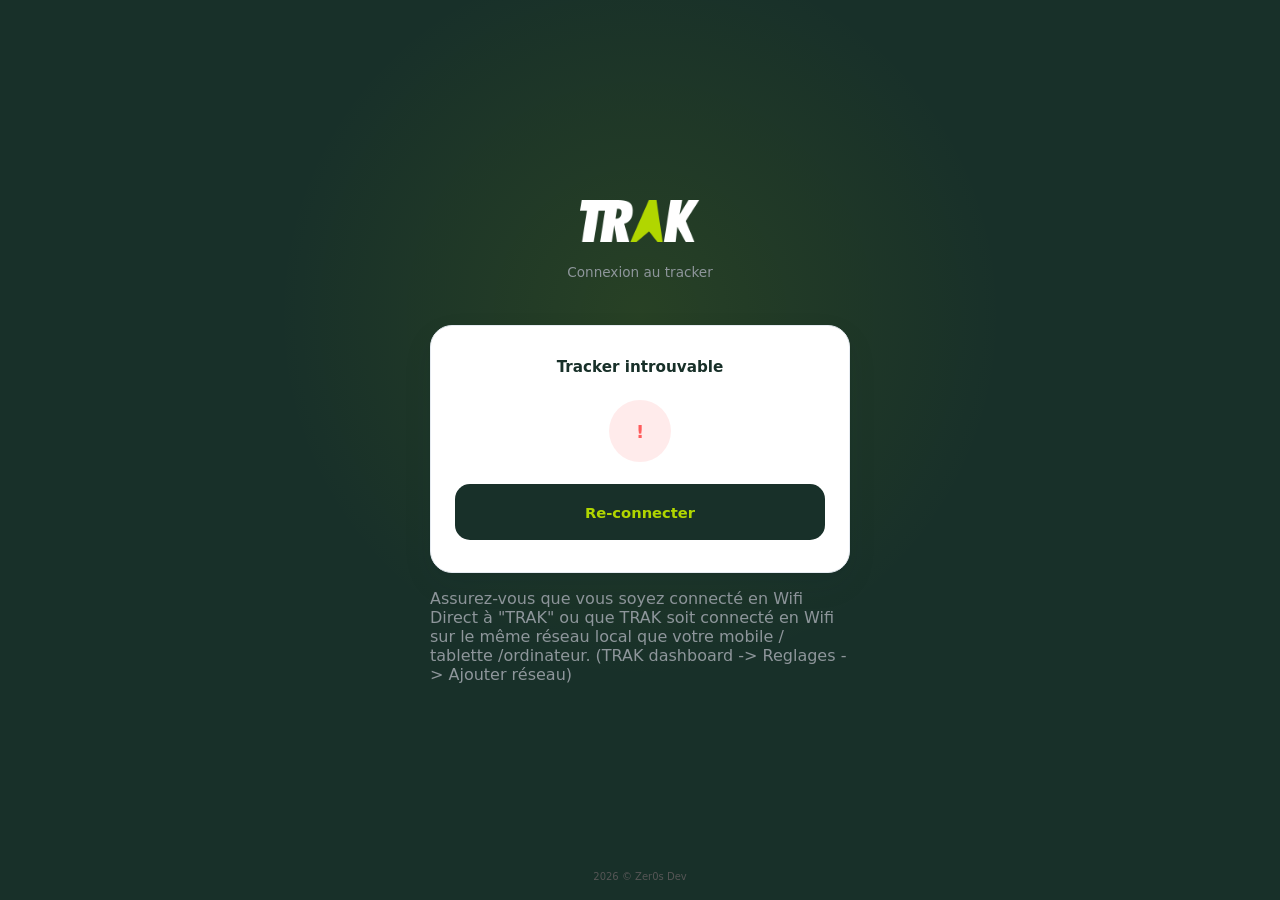
==== main/assets/index.html @ b2f90632 "Add files via upload" ====
<!DOCTYPE html>
<html lang="fr">
  <head>
    <meta charset="utf-8" />

    <meta
      name="viewport"
      content="width=device-width,initial-scale=1,maximum-scale=1,user-scalable=no"
    />

    <title>TRAK - Connexion</title>

    <style>

        :root{
          --bg:#183029;
          --accent:#b1d600;
          --surface:#fff;
          --border:#e6ebf1;
          --text:#183029;
          --muted:#8e969b;
          --error:#ff5c5c;
          --success:#35c759;
        }

        *{
          box-sizing:border-box;
        }

        html,
        body{
          margin:0;
          padding:0;
          width:100%;
          height:100%;
          overflow:hidden;

          background:var(--bg);
          color:var(--text);

          font-family:
            system-ui,
            -apple-system,
            BlinkMacSystemFont,
            "Segoe UI",
            sans-serif;
        }

        body{

          display:flex;
          align-items:center;
          justify-content:center;

         background: radial-gradient( circle at 50% 35%, rgba(177,214,0,.10), transparent 42% ), var(--bg);
        }


        /* ============================================================
           ÉCRAN DE CONNEXION
           ============================================================ */

        .start-screen{

          width:100%;
          height:100%;

          display:flex;
          align-items:center;
          justify-content:center;

          padding:30px;
        }


        .content{

          width:min(100%,420px);

          display:flex;
          flex-direction:column;
          align-items:center;

          text-align:center;
        }


        /* ============================================================
           LOGO
           ============================================================ */

        .logo{

          margin-bottom:18px;
          min-height:32px;
        }


        .logo img{

          max-width:180px;
          max-height:42px;

          object-fit:contain;
        }


        /* ============================================================
           SOUS-TITRE
           ============================================================ */

        .subtitle{

          color:var(--muted);

          font-size:.85rem;

          margin-bottom:45px;
        }

.intro {
  text-align: left;
  color: var(--muted);
}
        /* ============================================================
           CARTE
           ============================================================ */

        .network-card{

          width:100%;

          padding:32px 24px;

          background:var(--surface);

          backdrop-filter:blur(16px);
          -webkit-backdrop-filter:blur(16px);

          border:1px solid var(--border);

          border-radius:22px;

          box-shadow:
            0 12px 30px rgba(10,37,64,.08),0 2px 6px rgba(10,37,64,.05)
        }


        /* ============================================================
           TEXTE DE CONNEXION
           ============================================================ */

        .network-title{

          font-size:.95rem;

          font-weight:650;

          color:var(--text);

          margin-bottom:24px;
        }


        /* ============================================================
           LOADER
           ============================================================ */

        .loader{

          display:flex;

          flex-direction:column;

          align-items:center;

          gap:14px;
        }


        .spinner{

          width:32px;
          height:32px;

          border-radius:50%;

          border:3px solid rgba(255,255,255,.12);

          border-top-color:var(--accent);

          animation:
            spin .8s linear infinite;
        }


        @keyframes spin{

          to{
            transform:rotate(360deg);
          }
        }


        .status{

          color:var(--muted);

          font-size:.82rem;

          min-height:20px;
        }


        /* ============================================================
           ÉTAT TROUVÉ
           ============================================================ */

        .success-icon{

          width:62px;
          height:62px;

          display:none;

          align-items:center;
          justify-content:center;

          border-radius:50%;

          background:rgba(53,199,89,.12);

          color:var(--success);

          font-size:18px;
          font-weight:700;
          margin-left: auto;
      margin-right: auto;
        }


        /* ============================================================
           ÉTAT ERREUR
           ============================================================ */

        .error-icon{

          width:62px;
          height:62px;

          display:none;

          align-items:center;
          justify-content:center;

          border-radius:50%;

          background:rgba(255,92,92,.12);

          color:var(--error);

          font-size:18px;
          font-weight:700;
          margin-left: auto;
      margin-right: auto;
        }


        /* ============================================================
           BOUTON RECONNECTER
           ============================================================ */

        .reconnect-button{

          display:none;

          width:100%;

          min-height:56px;

          margin-top:22px;

          border-radius:15px;

         

          background:var(--bg);

          color:var(--accent);

          font-family:inherit;

          font-size:.92rem;
          border: none;
          font-weight:650;

          cursor:pointer;

          transition:
            background .18s ease,
            transform .12s ease,
            opacity .18s ease;
        }


        .reconnect-button:hover{

        background:var(--bg);
        opacity: 0.8;
        }


        .reconnect-button:active{

          transform:scale(.98);
        }


        .reconnect-button.loading{

          pointer-events:none;

          opacity:.55;
        }


        /* ============================================================
           FOOTER
           ============================================================ */

        .footer{

          position:fixed;

          bottom:18px;

          left:0;
          right:0;

          text-align:center;

          color:#555;

          font-size:10px;
        }


        /* ============================================================
           MOBILE
           ============================================================ */

        @media(max-width:480px){

          .network-card{

            padding:28px 20px;
          }

        }
    </style>
  </head>

  <body>
    <div id="startScreen" class="start-screen">
      <div class="content">
        <!-- LOGO -->

        <div class="logo">
          <img
            src="logo_dark_web.png"
            alt="Zer0S Tracker"
            onerror="this.style.display='none'"
          />
        </div>

        <!-- SOUS-TITRE -->

        <div class="subtitle">Connexion au tracker
</br>

        </div>

        <!-- CARTE -->

        <div class="network-card">
          <div id="networkTitle" class="network-title">
            Recherche du tracker…
          </div>

          <!-- LOADER -->

          <div id="loader" class="loader">
            <div class="spinner"></div>

            <div id="status" class="status">Recherche du tracker…</div>
          </div>

          <!-- SUCCÈS -->

          <div id="successIcon" class="success-icon">✓</div>

          <!-- ERREUR -->

          <div id="errorIcon" class="error-icon">!</div>

          <!-- RECONNECTER -->

          <button id="reconnectButton" class="reconnect-button" type="button">
            Re-connecter
          </button>
        </div>
        <p class="intro">Assurez-vous que vous soyez connecté en Wifi Direct à "TRAK" ou que TRAK soit connecté en Wifi sur le même réseau local que votre mobile / tablette /ordinateur. (TRAK dashboard -> Reglages -> Ajouter réseau)</p>
      </div>

    </div>


    <div class="footer">2026 © Zer0s Dev</div>

    <script>


      /* ============================================================
         ÉLÉMENTS
         ============================================================ */

      const loader =
        document.getElementById(
          "loader"
        );


      const status =
        document.getElementById(
          "status"
        );


      const networkTitle =
        document.getElementById(
          "networkTitle"
        );


      const successIcon =
        document.getElementById(
          "successIcon"
        );


      const errorIcon =
        document.getElementById(
          "errorIcon"
        );


      const reconnectButton =
        document.getElementById(
          "reconnectButton"
        );


      /* ============================================================
         ÉTAT
         ============================================================ */

      let connecting = false;


      /* ============================================================
         RECHERCHE
         ============================================================ */

      function connectTracker(){

        if(connecting){

          return;
        }

        connecting = true;


        /* Réinitialisation */

        loader.style.display =
          "flex";

        successIcon.style.display =
          "none";

        errorIcon.style.display =
          "none";

        reconnectButton.style.display =
          "none";

        reconnectButton.classList.add(
          "loading"
        );


        networkTitle.textContent =
          "Recherche du tracker…";


        status.textContent =
          "Recherche du tracker…";


        console.log(
          "TRAK: demande de connexion automatique"
        );


        /*
         * Appel Android.
         */

        if(
          window.Android &&
          typeof Android.connectToTracker ===
            "function"
        ){

          Android.connectToTracker();

          return;
        }


        /*
         * Fallback navigateur.
         *
         * Normalement cette partie ne sera
         * jamais utilisée dans l'application.
         */

        connecting = false;

        loader.style.display =
          "none";

        errorIcon.style.display =
          "flex";

        networkTitle.textContent =
          "Tracker introuvable";

        status.textContent =
          "Connexion disponible uniquement dans l'application";


        reconnectButton.style.display =
          "block";

        reconnectButton.classList.remove(
          "loading"
        );
      }


      /* ============================================================
         RECONNECTER
         ============================================================ */

      reconnectButton.addEventListener(
        "click",
        function(){

          connectTracker();

        }
      );


      /* ============================================================
         API ANDROID
         ============================================================ */

      /*
       * Ces fonctions sont appelées depuis MainActivity.
       *
       * Elles permettent à Android de mettre à jour
       * l'interface avant de charger le dashboard.
       */


      /*
       * Recherche en cours.
       */

      window.trackerSearching =
        function(){

          connecting = true;

          loader.style.display =
            "flex";

          successIcon.style.display =
            "none";

          errorIcon.style.display =
            "none";

          reconnectButton.style.display =
            "none";

          networkTitle.textContent =
            "Recherche du tracker…";

          status.textContent =
            "Recherche du tracker…";
        };


      /*
       * Tracker trouvé.
       */

      window.trackerFound =
        function(){

          connecting = false;

          loader.style.display =
            "none";

          errorIcon.style.display =
            "none";

          successIcon.style.display =
            "flex";

          networkTitle.textContent =
            "Tracker trouvé !";

          status.textContent =
            "Connexion au dashboard…";
        };


      /*
       * Tracker introuvable.
       */

      window.trackerNotFound =
        function(){

          connecting = false;

          loader.style.display =
            "none";

          successIcon.style.display =
            "none";

          errorIcon.style.display =
            "flex";

          networkTitle.textContent =
            "Tracker introuvable";

          status.textContent =
            "Vérifiez la connexion WiFi du téléphone.";

          reconnectButton.style.display =
            "block";

          reconnectButton.classList.remove(
            "loading"
          );
        };


      /* ============================================================
         DÉMARRAGE AUTOMATIQUE
         ============================================================ */

      window.addEventListener(
        "load",
        function(){

          console.log(
            "TRAK: écran de connexion prêt"
          );


          /*
           * Petit délai pour laisser la WebView
           * terminer son initialisation.
           */

          setTimeout(
            function(){

              connectTracker();

            },
            150
          );

        }
      );
    </script>
  </body>
</html>
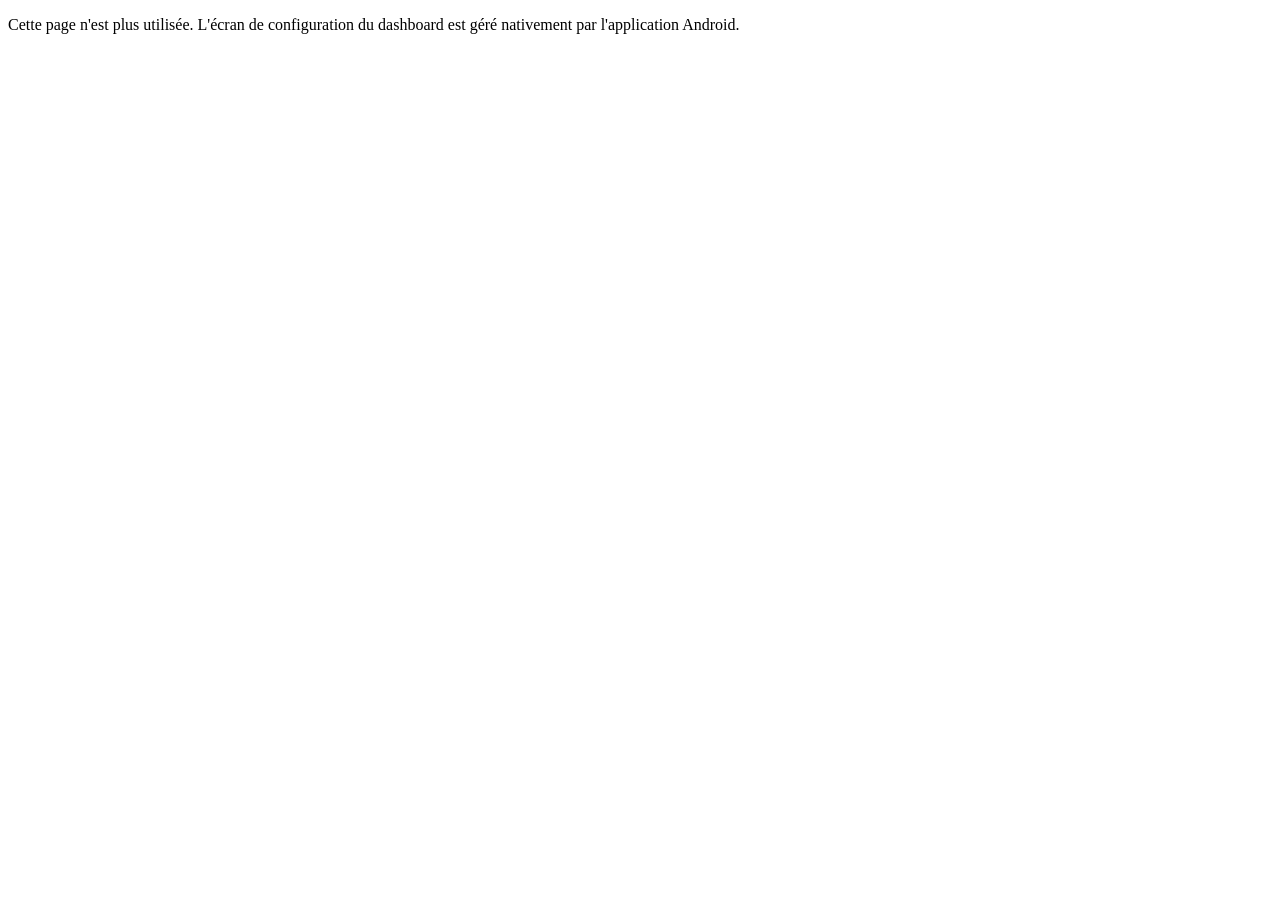
==== commit 0f655680: "Remove obsolete Android network discovery screen" ====
--- a/main/assets/index.html
+++ b/main/assets/index.html
@@ -1,708 +1,5 @@
 <!DOCTYPE html>
 <html lang="fr">
-  <head>
-    <meta charset="utf-8" />
-
-    <meta
-      name="viewport"
-      content="width=device-width,initial-scale=1,maximum-scale=1,user-scalable=no"
-    />
-
-    <title>TRAK - Connexion</title>
-
-    <style>
-
-        :root{
-          --bg:#183029;
-          --accent:#b1d600;
-          --surface:#fff;
-          --border:#e6ebf1;
-          --text:#183029;
-          --muted:#8e969b;
-          --error:#ff5c5c;
-          --success:#35c759;
-        }
-
-        *{
-          box-sizing:border-box;
-        }
-
-        html,
-        body{
-          margin:0;
-          padding:0;
-          width:100%;
-          height:100%;
-          overflow:hidden;
-
-          background:var(--bg);
-          color:var(--text);
-
-          font-family:
-            system-ui,
-            -apple-system,
-            BlinkMacSystemFont,
-            "Segoe UI",
-            sans-serif;
-        }
-
-        body{
-
-          display:flex;
-          align-items:center;
-          justify-content:center;
-
-         background: radial-gradient( circle at 50% 35%, rgba(177,214,0,.10), transparent 42% ), var(--bg);
-        }
-
-
-        /* ============================================================
-           ÉCRAN DE CONNEXION
-           ============================================================ */
-
-        .start-screen{
-
-          width:100%;
-          height:100%;
-
-          display:flex;
-          align-items:center;
-          justify-content:center;
-
-          padding:30px;
-        }
-
-
-        .content{
-
-          width:min(100%,420px);
-
-          display:flex;
-          flex-direction:column;
-          align-items:center;
-
-          text-align:center;
-        }
-
-
-        /* ============================================================
-           LOGO
-           ============================================================ */
-
-        .logo{
-
-          margin-bottom:18px;
-          min-height:32px;
-        }
-
-
-        .logo img{
-
-          max-width:180px;
-          max-height:42px;
-
-          object-fit:contain;
-        }
-
-
-        /* ============================================================
-           SOUS-TITRE
-           ============================================================ */
-
-        .subtitle{
-
-          color:var(--muted);
-
-          font-size:.85rem;
-
-          margin-bottom:45px;
-        }
-
-.intro {
-  text-align: left;
-  color: var(--muted);
-}
-        /* ============================================================
-           CARTE
-           ============================================================ */
-
-        .network-card{
-
-          width:100%;
-
-          padding:32px 24px;
-
-          background:var(--surface);
-
-          backdrop-filter:blur(16px);
-          -webkit-backdrop-filter:blur(16px);
-
-          border:1px solid var(--border);
-
-          border-radius:22px;
-
-          box-shadow:
-            0 12px 30px rgba(10,37,64,.08),0 2px 6px rgba(10,37,64,.05)
-        }
-
-
-        /* ============================================================
-           TEXTE DE CONNEXION
-           ============================================================ */
-
-        .network-title{
-
-          font-size:.95rem;
-
-          font-weight:650;
-
-          color:var(--text);
-
-          margin-bottom:24px;
-        }
-
-
-        /* ============================================================
-           LOADER
-           ============================================================ */
-
-        .loader{
-
-          display:flex;
-
-          flex-direction:column;
-
-          align-items:center;
-
-          gap:14px;
-        }
-
-
-        .spinner{
-
-          width:32px;
-          height:32px;
-
-          border-radius:50%;
-
-          border:3px solid rgba(255,255,255,.12);
-
-          border-top-color:var(--accent);
-
-          animation:
-            spin .8s linear infinite;
-        }
-
-
-        @keyframes spin{
-
-          to{
-            transform:rotate(360deg);
-          }
-        }
-
-
-        .status{
-
-          color:var(--muted);
-
-          font-size:.82rem;
-
-          min-height:20px;
-        }
-
-
-        /* ============================================================
-           ÉTAT TROUVÉ
-           ============================================================ */
-
-        .success-icon{
-
-          width:62px;
-          height:62px;
-
-          display:none;
-
-          align-items:center;
-          justify-content:center;
-
-          border-radius:50%;
-
-          background:rgba(53,199,89,.12);
-
-          color:var(--success);
-
-          font-size:18px;
-          font-weight:700;
-          margin-left: auto;
-      margin-right: auto;
-        }
-
-
-        /* ============================================================
-           ÉTAT ERREUR
-           ============================================================ */
-
-        .error-icon{
-
-          width:62px;
-          height:62px;
-
-          display:none;
-
-          align-items:center;
-          justify-content:center;
-
-          border-radius:50%;
-
-          background:rgba(255,92,92,.12);
-
-          color:var(--error);
-
-          font-size:18px;
-          font-weight:700;
-          margin-left: auto;
-      margin-right: auto;
-        }
-
-
-        /* ============================================================
-           BOUTON RECONNECTER
-           ============================================================ */
-
-        .reconnect-button{
-
-          display:none;
-
-          width:100%;
-
-          min-height:56px;
-
-          margin-top:22px;
-
-          border-radius:15px;
-
-         
-
-          background:var(--bg);
-
-          color:var(--accent);
-
-          font-family:inherit;
-
-          font-size:.92rem;
-          border: none;
-          font-weight:650;
-
-          cursor:pointer;
-
-          transition:
-            background .18s ease,
-            transform .12s ease,
-            opacity .18s ease;
-        }
-
-
-        .reconnect-button:hover{
-
-        background:var(--bg);
-        opacity: 0.8;
-        }
-
-
-        .reconnect-button:active{
-
-          transform:scale(.98);
-        }
-
-
-        .reconnect-button.loading{
-
-          pointer-events:none;
-
-          opacity:.55;
-        }
-
-
-        /* ============================================================
-           FOOTER
-           ============================================================ */
-
-        .footer{
-
-          position:fixed;
-
-          bottom:18px;
-
-          left:0;
-          right:0;
-
-          text-align:center;
-
-          color:#555;
-
-          font-size:10px;
-        }
-
-
-        /* ============================================================
-           MOBILE
-           ============================================================ */
-
-        @media(max-width:480px){
-
-          .network-card{
-
-            padding:28px 20px;
-          }
-
-        }
-    </style>
-  </head>
-
-  <body>
-    <div id="startScreen" class="start-screen">
-      <div class="content">
-        <!-- LOGO -->
-
-        <div class="logo">
-          <img
-            src="logo_dark_web.png"
-            alt="Zer0S Tracker"
-            onerror="this.style.display='none'"
-          />
-        </div>
-
-        <!-- SOUS-TITRE -->
-
-        <div class="subtitle">Connexion au tracker
-</br>
-
-        </div>
-
-        <!-- CARTE -->
-
-        <div class="network-card">
-          <div id="networkTitle" class="network-title">
-            Recherche du tracker…
-          </div>
-
-          <!-- LOADER -->
-
-          <div id="loader" class="loader">
-            <div class="spinner"></div>
-
-            <div id="status" class="status">Recherche du tracker…</div>
-          </div>
-
-          <!-- SUCCÈS -->
-
-          <div id="successIcon" class="success-icon">✓</div>
-
-          <!-- ERREUR -->
-
-          <div id="errorIcon" class="error-icon">!</div>
-
-          <!-- RECONNECTER -->
-
-          <button id="reconnectButton" class="reconnect-button" type="button">
-            Re-connecter
-          </button>
-        </div>
-        <p class="intro">Assurez-vous que vous soyez connecté en Wifi Direct à "TRAK" ou que TRAK soit connecté en Wifi sur le même réseau local que votre mobile / tablette /ordinateur. (TRAK dashboard -> Reglages -> Ajouter réseau)</p>
-      </div>
-
-    </div>
-
-
-    <div class="footer">2026 © Zer0s Dev</div>
-
-    <script>
-
-
-      /* ============================================================
-         ÉLÉMENTS
-         ============================================================ */
-
-      const loader =
-        document.getElementById(
-          "loader"
-        );
-
-
-      const status =
-        document.getElementById(
-          "status"
-        );
-
-
-      const networkTitle =
-        document.getElementById(
-          "networkTitle"
-        );
-
-
-      const successIcon =
-        document.getElementById(
-          "successIcon"
-        );
-
-
-      const errorIcon =
-        document.getElementById(
-          "errorIcon"
-        );
-
-
-      const reconnectButton =
-        document.getElementById(
-          "reconnectButton"
-        );
-
-
-      /* ============================================================
-         ÉTAT
-         ============================================================ */
-
-      let connecting = false;
-
-
-      /* ============================================================
-         RECHERCHE
-         ============================================================ */
-
-      function connectTracker(){
-
-        if(connecting){
-
-          return;
-        }
-
-        connecting = true;
-
-
-        /* Réinitialisation */
-
-        loader.style.display =
-          "flex";
-
-        successIcon.style.display =
-          "none";
-
-        errorIcon.style.display =
-          "none";
-
-        reconnectButton.style.display =
-          "none";
-
-        reconnectButton.classList.add(
-          "loading"
-        );
-
-
-        networkTitle.textContent =
-          "Recherche du tracker…";
-
-
-        status.textContent =
-          "Recherche du tracker…";
-
-
-        console.log(
-          "TRAK: demande de connexion automatique"
-        );
-
-
-        /*
-         * Appel Android.
-         */
-
-        if(
-          window.Android &&
-          typeof Android.connectToTracker ===
-            "function"
-        ){
-
-          Android.connectToTracker();
-
-          return;
-        }
-
-
-        /*
-         * Fallback navigateur.
-         *
-         * Normalement cette partie ne sera
-         * jamais utilisée dans l'application.
-         */
-
-        connecting = false;
-
-        loader.style.display =
-          "none";
-
-        errorIcon.style.display =
-          "flex";
-
-        networkTitle.textContent =
-          "Tracker introuvable";
-
-        status.textContent =
-          "Connexion disponible uniquement dans l'application";
-
-
-        reconnectButton.style.display =
-          "block";
-
-        reconnectButton.classList.remove(
-          "loading"
-        );
-      }
-
-
-      /* ============================================================
-         RECONNECTER
-         ============================================================ */
-
-      reconnectButton.addEventListener(
-        "click",
-        function(){
-
-          connectTracker();
-
-        }
-      );
-
-
-      /* ============================================================
-         API ANDROID
-         ============================================================ */
-
-      /*
-       * Ces fonctions sont appelées depuis MainActivity.
-       *
-       * Elles permettent à Android de mettre à jour
-       * l'interface avant de charger le dashboard.
-       */
-
-
-      /*
-       * Recherche en cours.
-       */
-
-      window.trackerSearching =
-        function(){
-
-          connecting = true;
-
-          loader.style.display =
-            "flex";
-
-          successIcon.style.display =
-            "none";
-
-          errorIcon.style.display =
-            "none";
-
-          reconnectButton.style.display =
-            "none";
-
-          networkTitle.textContent =
-            "Recherche du tracker…";
-
-          status.textContent =
-            "Recherche du tracker…";
-        };
-
-
-      /*
-       * Tracker trouvé.
-       */
-
-      window.trackerFound =
-        function(){
-
-          connecting = false;
-
-          loader.style.display =
-            "none";
-
-          errorIcon.style.display =
-            "none";
-
-          successIcon.style.display =
-            "flex";
-
-          networkTitle.textContent =
-            "Tracker trouvé !";
-
-          status.textContent =
-            "Connexion au dashboard…";
-        };
-
-
-      /*
-       * Tracker introuvable.
-       */
-
-      window.trackerNotFound =
-        function(){
-
-          connecting = false;
-
-          loader.style.display =
-            "none";
-
-          successIcon.style.display =
-            "none";
-
-          errorIcon.style.display =
-            "flex";
-
-          networkTitle.textContent =
-            "Tracker introuvable";
-
-          status.textContent =
-            "Vérifiez la connexion WiFi du téléphone.";
-
-          reconnectButton.style.display =
-            "block";
-
-          reconnectButton.classList.remove(
-            "loading"
-          );
-        };
-
-
-      /* ============================================================
-         DÉMARRAGE AUTOMATIQUE
-         ============================================================ */
-
-      window.addEventListener(
-        "load",
-        function(){
-
-          console.log(
-            "TRAK: écran de connexion prêt"
-          );
-
-
-          /*
-           * Petit délai pour laisser la WebView
-           * terminer son initialisation.
-           */
-
-          setTimeout(
-            function(){
-
-              connectTracker();
-
-            },
-            150
-          );
-
-        }
-      );
-    </script>
-  </body>
+<head><meta charset="utf-8"><meta name="viewport" content="width=device-width,initial-scale=1"><title>TRAK</title></head>
+<body><p>Cette page n'est plus utilisée. L'écran de configuration du dashboard est géré nativement par l'application Android.</p></body>
 </html>
